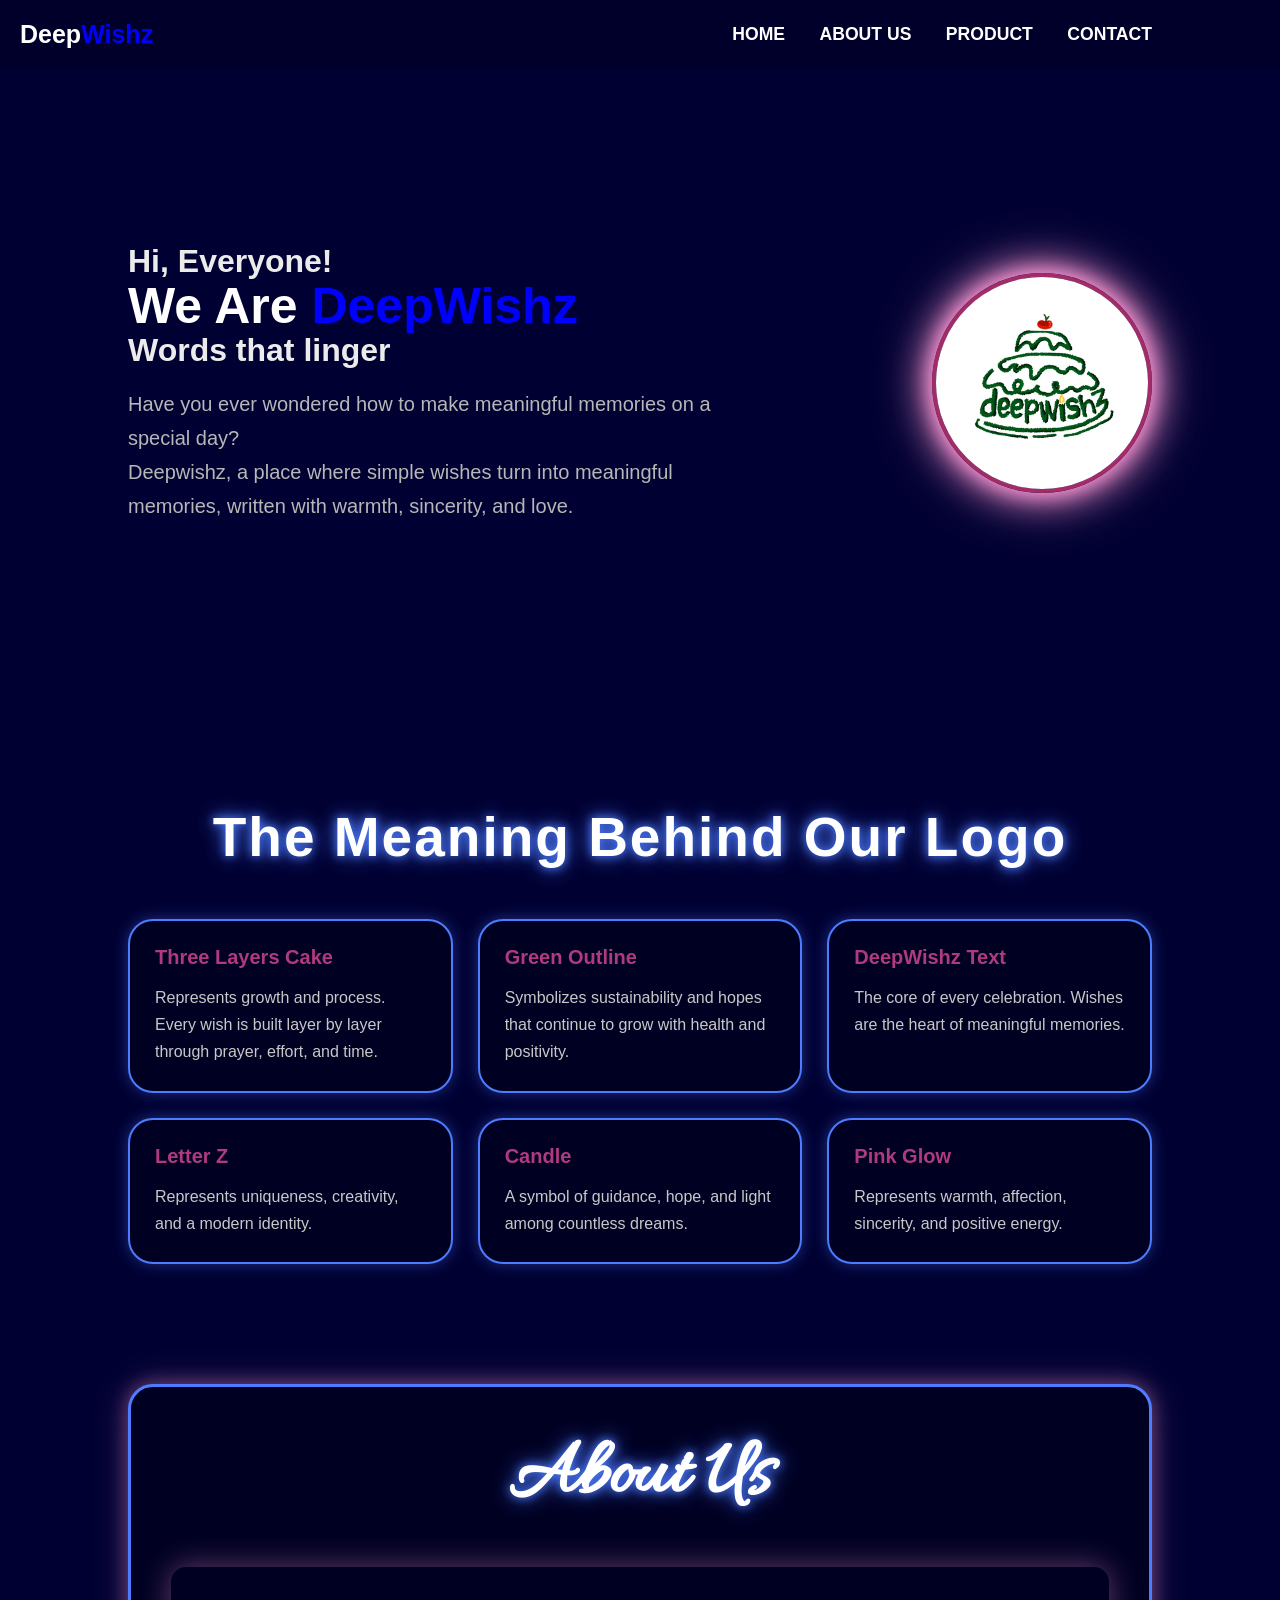
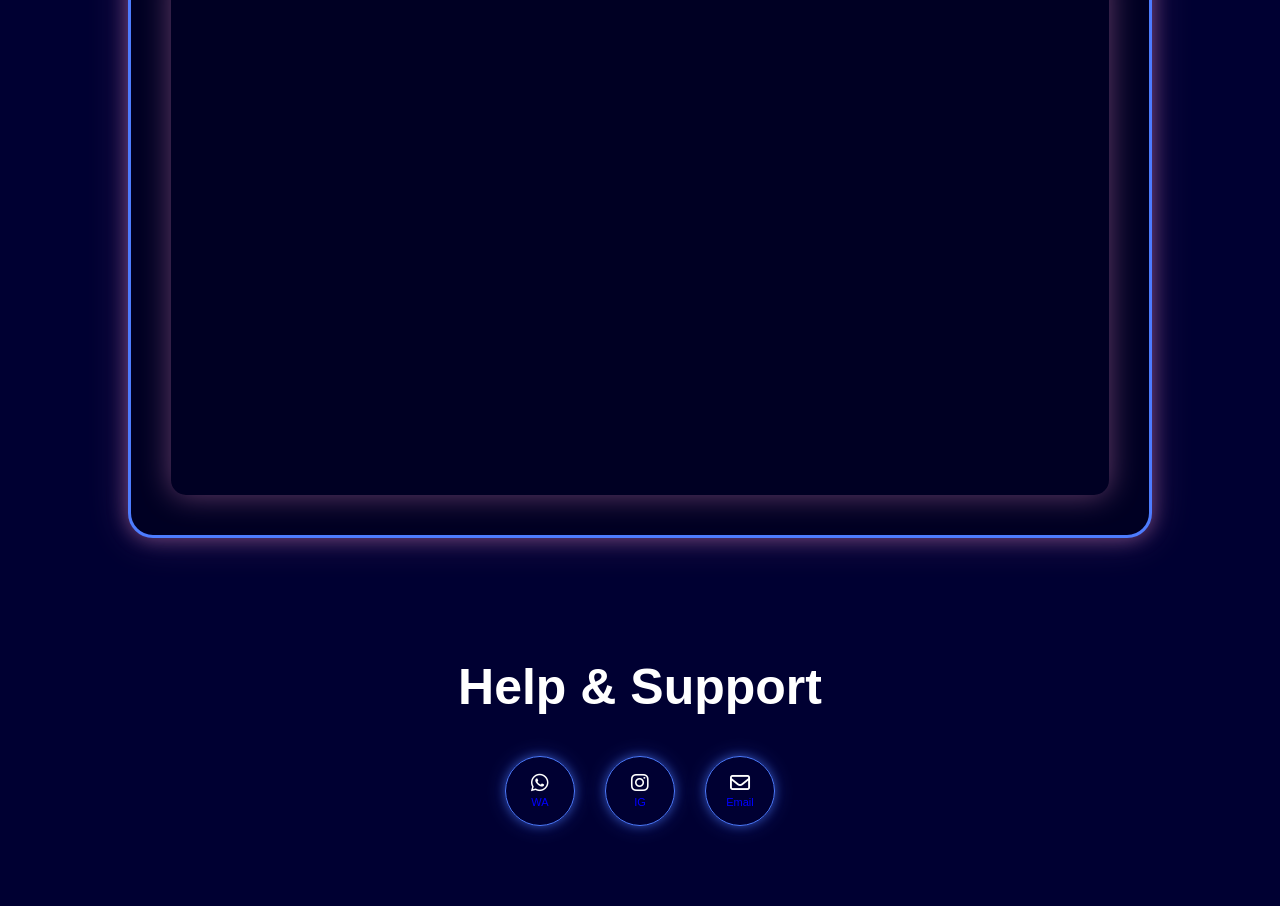
==== index.html @ 3880d862 "Update index.html" ====
<!DOCTYPE html>
<html lang="en">
<head>
    <meta charset="UTF-8">
    <meta name="viewport" content="width=device-width, initial-scale=1.0">
    
    <link href="https://fonts.googleapis.com/css2?family=Allura&display=swap" rel="stylesheet">

    <link rel="stylesheet" href="https://cdnjs.cloudflare.com/ajax/libs/font-awesome/6.5.0/css/all.min.css">
    
    <link rel="stylesheet" type="text/css" href="style.css">
    <title>deepwishzhome</title>
</head>
<body>
    <header class="header">
        <a href="#home" class="mylogo">Deep<span>Wishz</span></a>
        <div class="menu-toggle" id="menu-toggle">
    ☰
</div>
        <nav class="navbar">
    <a href="#home">HOME</a>
    <a href="#about">ABOUT US</a>
    <a href="app.py">PRODUCT</a>
    <a href="#contact">CONTACT</a>
</nav>
    </header>
    <section id="home" class="home">
        <div class="content">
            <div class="text-content">
            
            <h3>Hi, Everyone!</h3>
            <h1>We Are <span>DeepWishz</span></h1>
            <h3>Words that linger</h3><br>
            <p>Have you ever wondered how to make meaningful memories on a special day?<br>
            Deepwishz, a place where simple wishes turn into meaningful memories, written with warmth, sincerity, and love.</p>
        </div>
        <img src="logo.png" alt="DeepWishz Logo" class="profile-img">
        </div>
    </section>

    <section class="philosophy">

    <h2>The Meaning Behind Our Logo</h2>

    <div class="philosophy-grid">

        <div class="card">
            <h3>Three Layers Cake</h3>
            <p>Represents growth and process. Every wish is built layer by layer through prayer, effort, and time.</p>
        </div>

        <div class="card">
            <h3>Green Outline</h3>
            <p>Symbolizes sustainability and hopes that continue to grow with health and positivity.</p>
        </div>

        <div class="card">
            <h3>DeepWishz Text</h3>
            <p>The core of every celebration. Wishes are the heart of meaningful memories.</p>
        </div>

        <div class="card">
            <h3>Letter Z</h3>
            <p>Represents uniqueness, creativity, and a modern identity.</p>
        </div>

        <div class="card">
            <h3>Candle</h3>
            <p>A symbol of guidance, hope, and light among countless dreams.</p>
        </div>

        <div class="card">
            <h3>Pink Glow</h3>
            <p>Represents warmth, affection, sincerity, and positive energy.</p>
        </div>

    </div>

</section>
    
    <section id="about" class="about">

    <div class="about-box">

        <h1>About Us</h1>

        <div class="canva-container">
            <iframe
                loading="lazy"
                src="https://www.canva.com/design/DAHLImOEqpw/Sf_So7aJ3PQpfH4viDD_Cw/view?embed"
                allowfullscreen>
            </iframe>
        </div>

    </div>

</section>

    <section id="contact" class="contact">

    <h2>Help & Support</h2>

    <div class="contact-wrapper">

        <div class="contact-item">
            <button class="contact-btn" onclick="toggleMenu('waMenu')">
                <i class="fa-brands fa-whatsapp"></i>
                <span>WA</span>
            </button>

            <div class="contact-menu" id="waMenu">
                <a href="https://wa.me/6281385671715">Hafshah</a>
                <a href="https://wa.me/6281218322422">Nurul</a>
                <a href="https://wa.me/6287811036004">Aftiya</a>
                <a href="https://wa.me/6287899275730">Zephania</a>
            </div>
        </div>

        <div class="contact-item">
            <button class="contact-btn" onclick="toggleMenu('igMenu')">
                <i class="fa-brands fa-instagram"></i>
                <span>IG</span>
            </button>

            <div class="contact-menu" id="igMenu">
                <a href="https://www.instagram.com/hpcaaa?igsh=MWM3N2htbjhyMmc4dQ==">Hafshah</a>
                <a href="https://www.instagram.com/qmaa.nnrul?igsh=cXN6amhiMmFhaXcz">Nurul</a>
                <a href="https://www.instagram.com/aftiyapw?igsh=c2tyMHh5ZDlyNDlw">Aftiya</a>
                <a href="https://instagram.com/acc4">Zephania</a>
            </div>
        </div>

        <div class="contact-item">
            <button class="contact-btn" onclick="toggleMenu('emailMenu')">
                <i class="fa-regular fa-envelope"></i>
                <span>Email</span>
            </button>

            <div class="contact-menu" id="emailMenu">
                <a href="mailto:hafshahfadiyah915@gmail.com">Hafshah</a>
                <a href="mailto:b@gmail.com">Nurul</a>
                <a href="mailto:aftiyapangestika10@gmail.com">Aftiya</a>
                <a href="mailto:d@gmail.com">Zephania</a>
            </div>
        </div>

    </div>

</section>
    
    <script>

const menuToggle = document.getElementById("menu-toggle");
const navbar = document.querySelector(".navbar");

menuToggle.addEventListener("click", () => {
    navbar.classList.toggle("active");
});

</script>

    <script>
function toggleMenu(id) {
    const menu = document.getElementById(id);

    document.querySelectorAll('.contact-menu').forEach(m => {
        if (m.id !== id) m.classList.remove("active");
    });

    menu.classList.toggle("active");
}
</script>
</body>
</html>
---- style.css ----
* {
    margin: 0;
    padding: 0;
    box-sizing: border-box;
    font-family: Arial, Helvetica, sans-serif;
}

body {
    color: rgb(0, 0, 50);
}

.header {
    position: fixed;
    top: 0;
    left: 0;
    width: 100%;
    padding: 20px 20px;
    padding-right: 10%;
    display: flex;
    justify-content: space-between;
    align-items: center;
    z-index: 100;
    color: rgb(255, 255, 255);
    font-family: 'Gill Sans', 'Gill Sans MT', Calibri, 'Trebuchet MS', sans-serif;
    background-color: rgba(0, 0, 0, 0.150);
}

.mylogo {
    position: relative;
    font-size: 25px;
    color: rgb(255, 255, 255);
    text-decoration: none;
    font-weight: 800;
    cursor: pointer;
}

.navbar a {
    position: relative;
    font-size: 1.1em;
    color: white;
    text-decoration: none;
    font-weight: 700;
    margin-left: 30px;
}

.navbar a:hover {
    color: blue;
}

.home {
    position: relative;
    width: 100%;
    justify-content: space-between;
    min-height: 85vh;
    background-size: cover;
    background-position: center;
    display: flex;
    align-items: center;
    background-color: rgb(0, 0, 50);
    padding: 70px 10%;
}

.content{
    width: 100%;
    display: flex;
    justify-content: space-between;
    align-items: center;
    gap: 50px;
}

.content h3 {
    font-size: 32px;
    font-weight: 700;
    color: rgb(235, 235, 235);
}

.content h1 {
    font-size: 50px;
    font-weight: 700;
    margin: -3px 0;
    color: white;
}

span {
    color: blue;
}

.content p{
    font-size: 20px;
    color: rgb(183, 183, 183);
    line-height: 1.7;
}

html {
    scroll-behavior: smooth;
}

.profile-img{
    width: 220px;
    height: 220px;
    border-radius: 50%;
    object-fit: cover;
    border: 4px solid #a12c68;

    box-shadow:
    0 0 20px #ff9ad5,
    0 0 40px #ff9ad5,
    0 0 60px rgba(255, 154, 213, 0.7);
}

.text-content{
    max-width: 600px;
}

.menu-toggle{
    display: none;
    font-size: 30px;
    color: white;
    cursor: pointer;
    z-index: 1001;
}

.canva-container{
    position: relative;
    width: 100%;
    max-width: 1000px;
    margin: auto;

    padding-top: 56.25%;

    border-radius: 15px;
    overflow: hidden;

    box-shadow: 0 0 30px rgba(255,154,213,0.4);
}

.canva-container iframe{
    position: absolute;
    top: 0;
    left: 0;

    width: 100%;
    height: 100%;

    border: none;
}

.about{
    background-color: rgb(0, 0, 50);
    padding: 40px 10% 80px;
    text-align: center;
}

.about-box{
    border: 3px solid #4d7cff;
    border-radius: 25px;
    padding: 40px;
    background: rgb(0, 0, 35);
    
    box-shadow:
    0 0 20px rgba(255,154,213,0.4),
    0 0 40px rgba(255,154,213,0.2);
}

.about h1{
    font-family: 'Allura', cursive;
    font-size: 80px;
    color: white;
    margin-bottom: 40px;

    text-shadow:
    0 0 10px #4d7cff,
    0 0 20px #4d7cff;
}

.philosophy{
    background-color: rgb(0, 0, 50);
    padding: 40px 10% 80px;
}

.philosophy h2{
    text-align: center;
    color: white;
    font-size: 55px;
    margin-bottom: 50px;
    letter-spacing: 2px;

    text-shadow:
    0 0 10px #4d7cff,
    0 0 20px #4d7cff;
}

.philosophy-grid{
    display: grid;
    grid-template-columns: repeat(3, 1fr);
    gap: 25px;
}

.card{
    background: rgb(0, 0, 35);
    border: 2px solid #4d7cff;
    border-radius: 25px;
    padding: 25px;

    box-shadow:
    0 0 15px rgba(77,124,255,0.4);

    transition: 0.3s ease;
}

.card h3{
    color: #b03a7e;
    font-size: 20px;
    margin-bottom: 15px;
}

.card p{
    color: rgb(200,200,200);
    line-height: 1.7;
    font-size: 16px;
}

.card:hover{
    transform: translateY(-10px);

    box-shadow:
    0 0 20px #b03a7e,
    0 0 40px rgba(176,58,126,0.9);
}

.contact-wrapper {
  display: flex;
  justify-content: center;
  gap: 30px;
  margin-top: 30px;
}

.contact-item {
  position: relative;
  display: flex;
  flex-direction: column;
  align-items: center;
}

.contact-btn {
    width: 70px;
    height: 70px;
    border-radius: 50%;
    border: 1.5px solid #4d7cff;
    background: transparent;
    cursor: pointer;

    display: flex;
    flex-direction: column;
    justify-content: center;
    align-items: center;

    color: white;

    transition: 0.3s;

    box-shadow:
    0 0 10px rgba(77,124,255,0.5),
    0 0 20px rgba(77,124,255,0.3);
}

.contact-btn i {
  font-size: 20px;
}

.contact-btn span {
  font-size: 11px;
  margin-top: 3px;
}

.contact-menu {
  display: none;
  position: absolute;
  top: 85px;
  flex-direction: column;
  gap: 5px;
}

.contact-menu a {
  background: white;
  border: 1px solid #ddd;
  padding: 6px 10px;
  border-radius: 8px;
  font-size: 12px;
  text-decoration: none;
  color: #333;
  white-space: nowrap;
}

.contact-btn:hover {
    transform: translateY(-5px);

    box-shadow:
    0 0 15px #b03a7e,
    0 0 30px rgba(176,58,126,0.8);
}

.contact-menu.active{
    display: flex;
}

.contact {
    background-color: rgb(0, 0, 50) !important;
    padding: 40px 10% 80px;
    text-align: center;
}

.contact h2 {
    color: white;
    font-size: 50px;
    margin-bottom: 40px;

    animation: glow 2s infinite alternate;
}

@keyframes glow {
    from {
        text-shadow:
        0 0 10px #4d7cff,
        0 0 20px #4d7cff;
    }
    to {
        text-shadow:
        0 0 20px #b03a7e,
        0 0 40px #4d7cff,
        0 0 60px rgba(176,58,126,0.6);
    }
}

@media (max-width: 768px){

    .header{
        padding: 15px 7%;
    }

    .menu-toggle{
        display: block;
    }

    .navbar{
        position: absolute;
        top: 70px;
        right: 7%;
        width: 200px;
        background: rgba(0, 0, 50, 0.97);
        backdrop-filter: blur(10px);
        border-radius: 15px;
        padding: 20px;
        display: none;
        flex-direction: column;
        gap: 15px;
        text-align: center;
    }

    .navbar.active{
        display: flex;
    }

    .navbar a{
        margin-left: 0;
        font-size: 16px;
    }

    .home{
        padding: 130px 8% 60px;
        height: auto;
    }
    
    .content{
        flex-direction: column-reverse;
        text-align: center;
        gap: 40px;
    }

    .text-content{
        max-width: 100%;
    }

    .content h1{
        font-size: 55px;
        line-height: 1.1;
    }

    .content h3{
        font-size: 26px;
    }

    .content p{
        font-size: 18px;
        line-height: 1.8;
    }

    .profile-img{
        width: 190px;
        height: 190px;
    }

    .about{
    padding: 40px 5%;
    }

    .philosophy{
    background-color: rgb(0, 0, 50);

    padding: 20px 10% 80px;

    border-top: 2px solid rgba(77,124,255,0.3);
    border-bottom: 2px solid rgba(77,124,255,0.3);
}

.philosophy h2{
    text-align: center;
    color: white;
    font-size: 55px;
    margin-bottom: 50px;
    letter-spacing: 2px;

    text-shadow:
    0 0 10px #4d7cff,
    0 0 20px #4d7cff;
}

.philosophy-grid{
    display: grid;
    grid-template-columns: 1fr;
    gap: 25px;
}

.card{
    background: rgb(0, 0, 35);
    border: 2px solid #4d7cff;
    border-radius: 25px;
    padding: 25px;

    box-shadow:
    0 0 15px rgba(77,124,255,0.4);

    transition: 0.3s ease;
}

.card h3{
    color: #b03a7e;
    font-size: 20px;
    margin-bottom: 15px;
}

.card p{
    color: rgb(200,200,200);
    line-height: 1.7;
    font-size: 16px;
}

.card:hover{
    transform: translateY(-10px);

    box-shadow:
    0 0 20px #b03a7e,
    0 0 40px rgba(176,58,126,0.9);
}

    .contact-wrapper::-webkit-scrollbar {
    display: none;
}

    .contact-wrapper {
    -ms-overflow-style: none;
    scrollbar-width: none;
}
    
    .contact-wrapper {
    display: flex;
    flex-items: center;
    align-content: flex-start;
    gap: 20px;

    overflow-x: auto;
    padding: 10px 5%;
    scroll-snap-type: x mandatory;
}

    .contact-item {
    scroll-snap-align: center;
    flex: 0 0 auto;
}

    .contact-menu {
    top: 90px;
}

    .contact-btn {
    width: 65px;
    height: 65px;
}
}
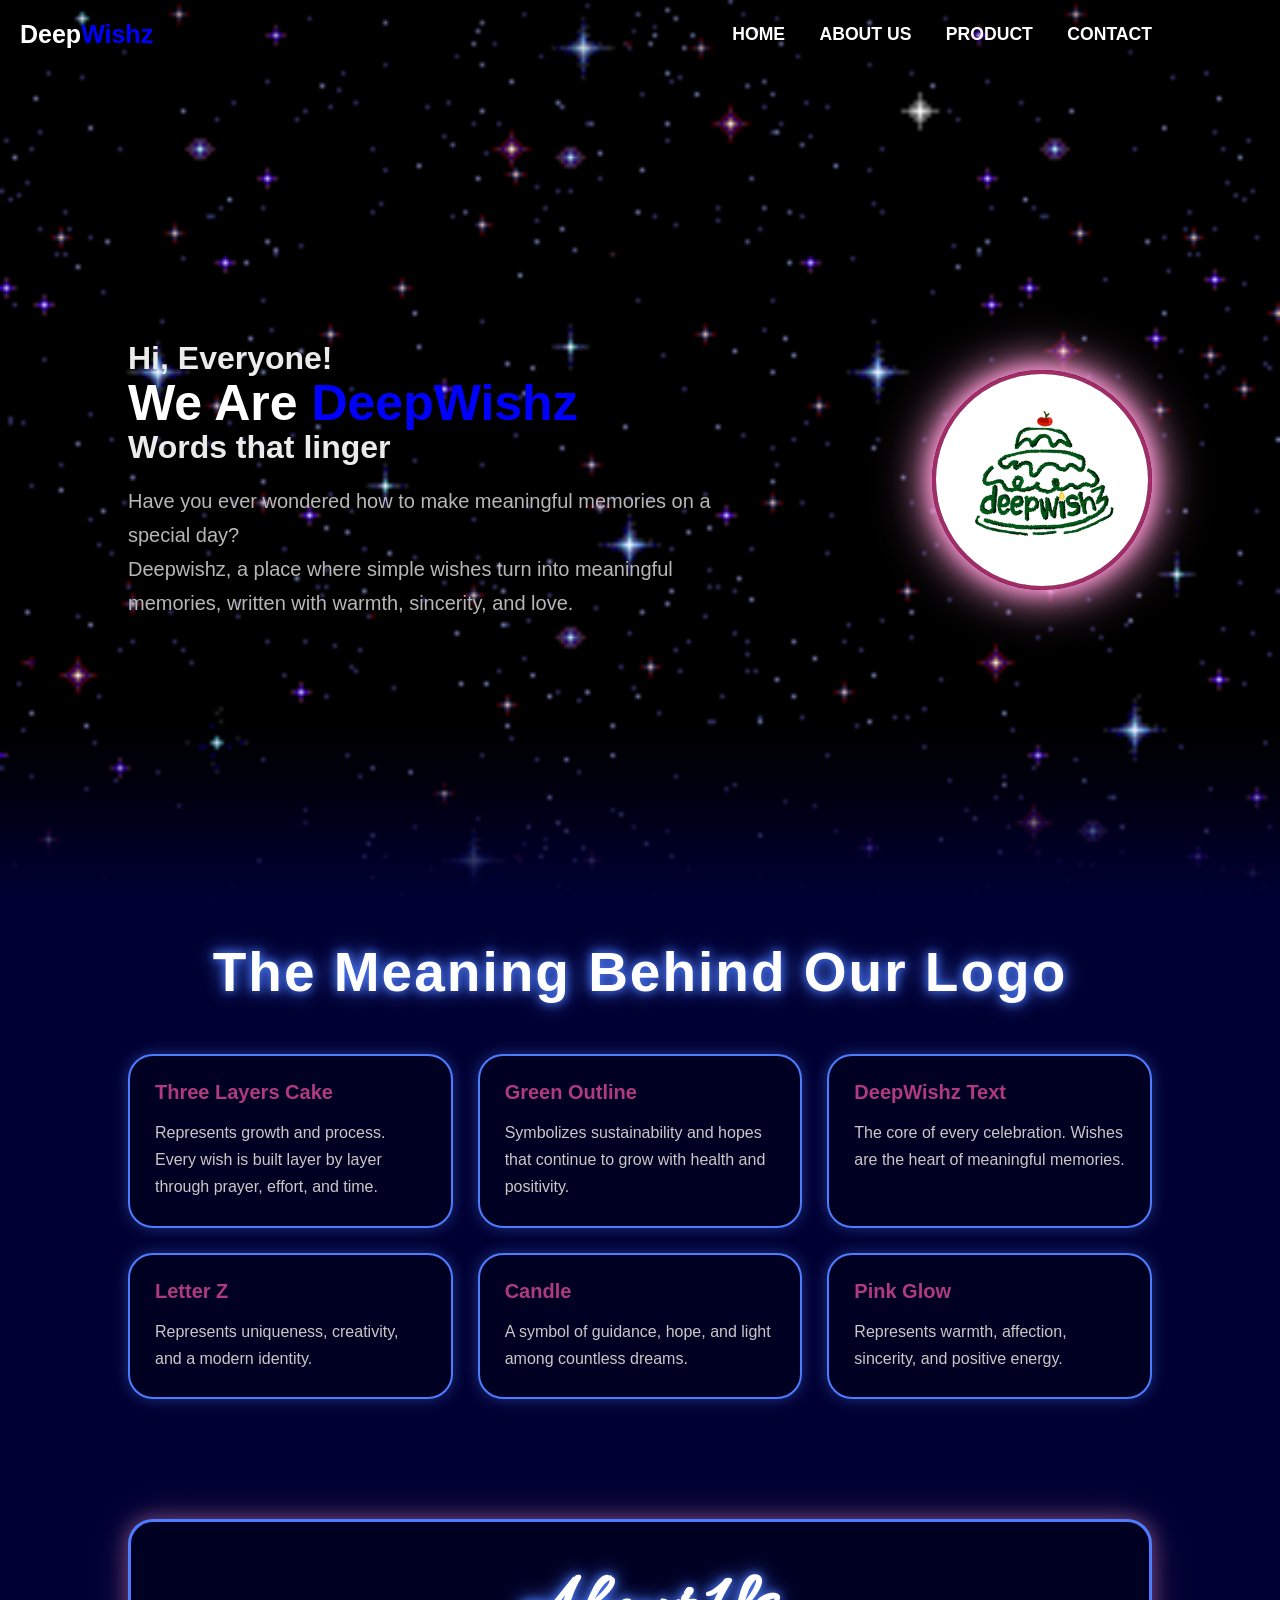
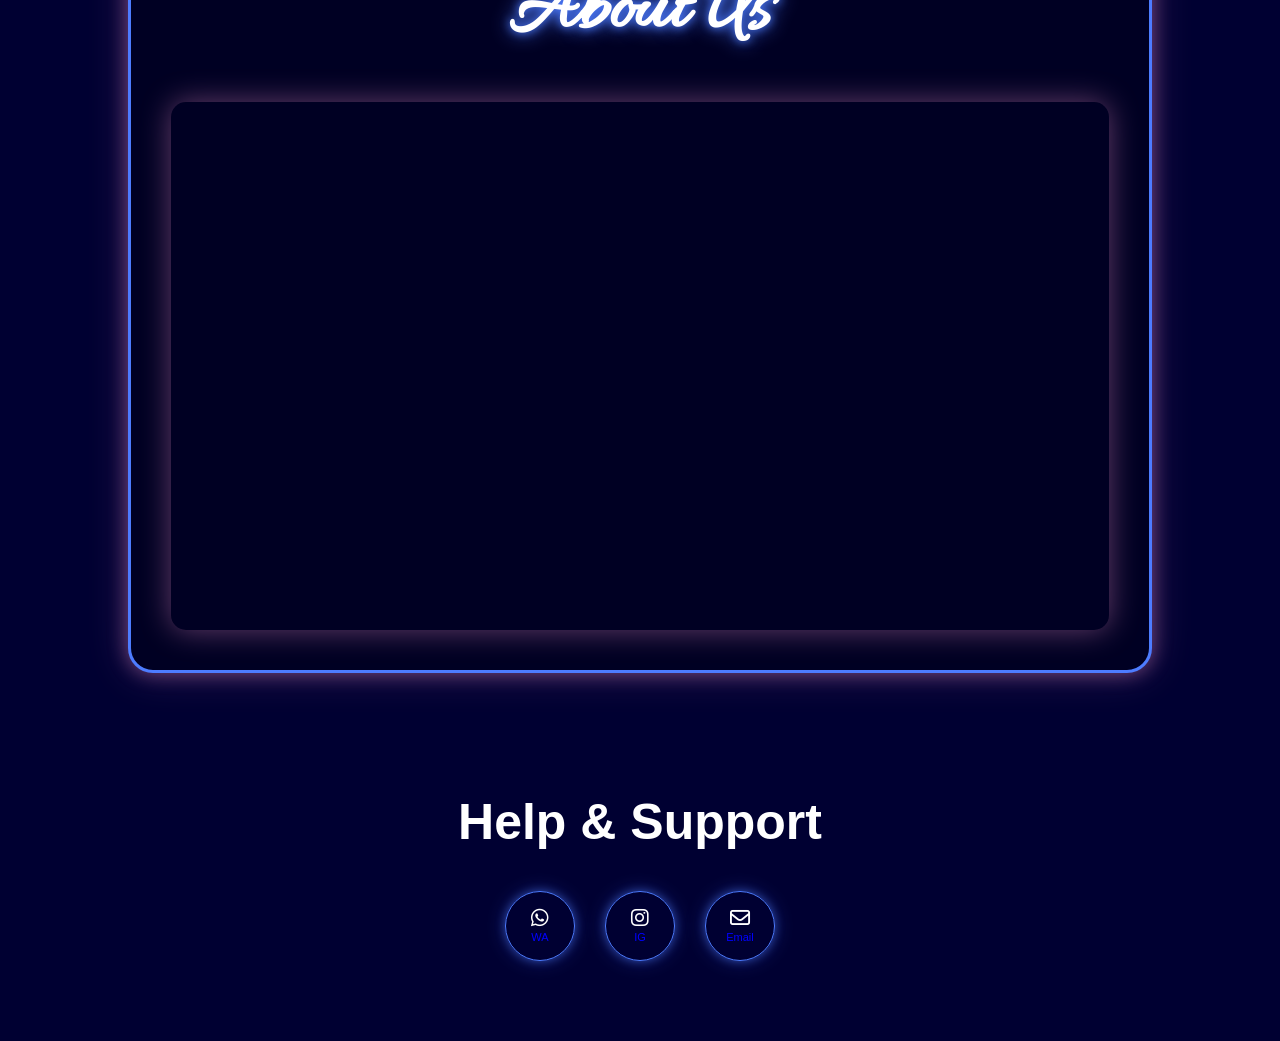
==== commit 3aaa803b: "Update index.html" ====
--- a/index.html
+++ b/index.html
@@ -7,6 +7,8 @@
     <link href="https://fonts.googleapis.com/css2?family=Allura&display=swap" rel="stylesheet">
 
     <link rel="stylesheet" href="https://cdnjs.cloudflare.com/ajax/libs/font-awesome/6.5.0/css/all.min.css">
+
+    <link href="https://fonts.googleapis.com/css2?family=Playfair+Display:wght@700&display=swap" rel="stylesheet">
     
     <link rel="stylesheet" type="text/css" href="style.css">
     <title>deepwishzhome</title>
@@ -20,7 +22,7 @@
         <nav class="navbar">
     <a href="#home">HOME</a>
     <a href="#about">ABOUT US</a>
-    <a href="app.py">PRODUCT</a>
+    <a href="#product">PRODUCT</a>
     <a href="#contact">CONTACT</a>
 </nav>
     </header>
--- a/style.css
+++ b/style.css
@@ -5,8 +5,8 @@
     font-family: Arial, Helvetica, sans-serif;
 }
 
-body {
-    color: rgb(0, 0, 50);
+.body {
+    background-color: #05051f;
 }
 
 .header {
@@ -48,16 +48,40 @@
 }
 
 .home {
+    
     position: relative;
     width: 100%;
-    justify-content: space-between;
-    min-height: 85vh;
+    min-height: 100vh;
+
+    display: flex;
+    align-items: center;
+
+    background-image: url('starry sky.gif');
     background-size: cover;
     background-position: center;
-    display: flex;
-    align-items: center;
-    background-color: rgb(0, 0, 50);
-    padding: 70px 10%;
+    background-repeat: no-repeat;
+
+    padding: 140px 10% 80px;
+}
+
+.home::after {
+    content: "";
+    position: absolute;
+    left: 0;
+    bottom: 0;
+
+    width: 100%;
+    height: 180px;
+
+    background: linear-gradient(
+        to bottom,
+        rgba(0,0,50,0) 0%,
+        rgba(0,0,50,0.3) 40%,
+        rgba(0,0,50,0.7) 70%,
+        rgb(0,0,50) 100%
+    );
+
+    pointer-events: none;
 }
 
 .content{
@@ -66,6 +90,8 @@
     justify-content: space-between;
     align-items: center;
     gap: 50px;
+    position: relative;
+    z-index: 2;
 }
 
 .content h3 {
@@ -367,7 +393,7 @@
     }
 
     .home{
-        padding: 130px 8% 60px;
+        padding: 170px 8% 80px;
         height: auto;
     }
     
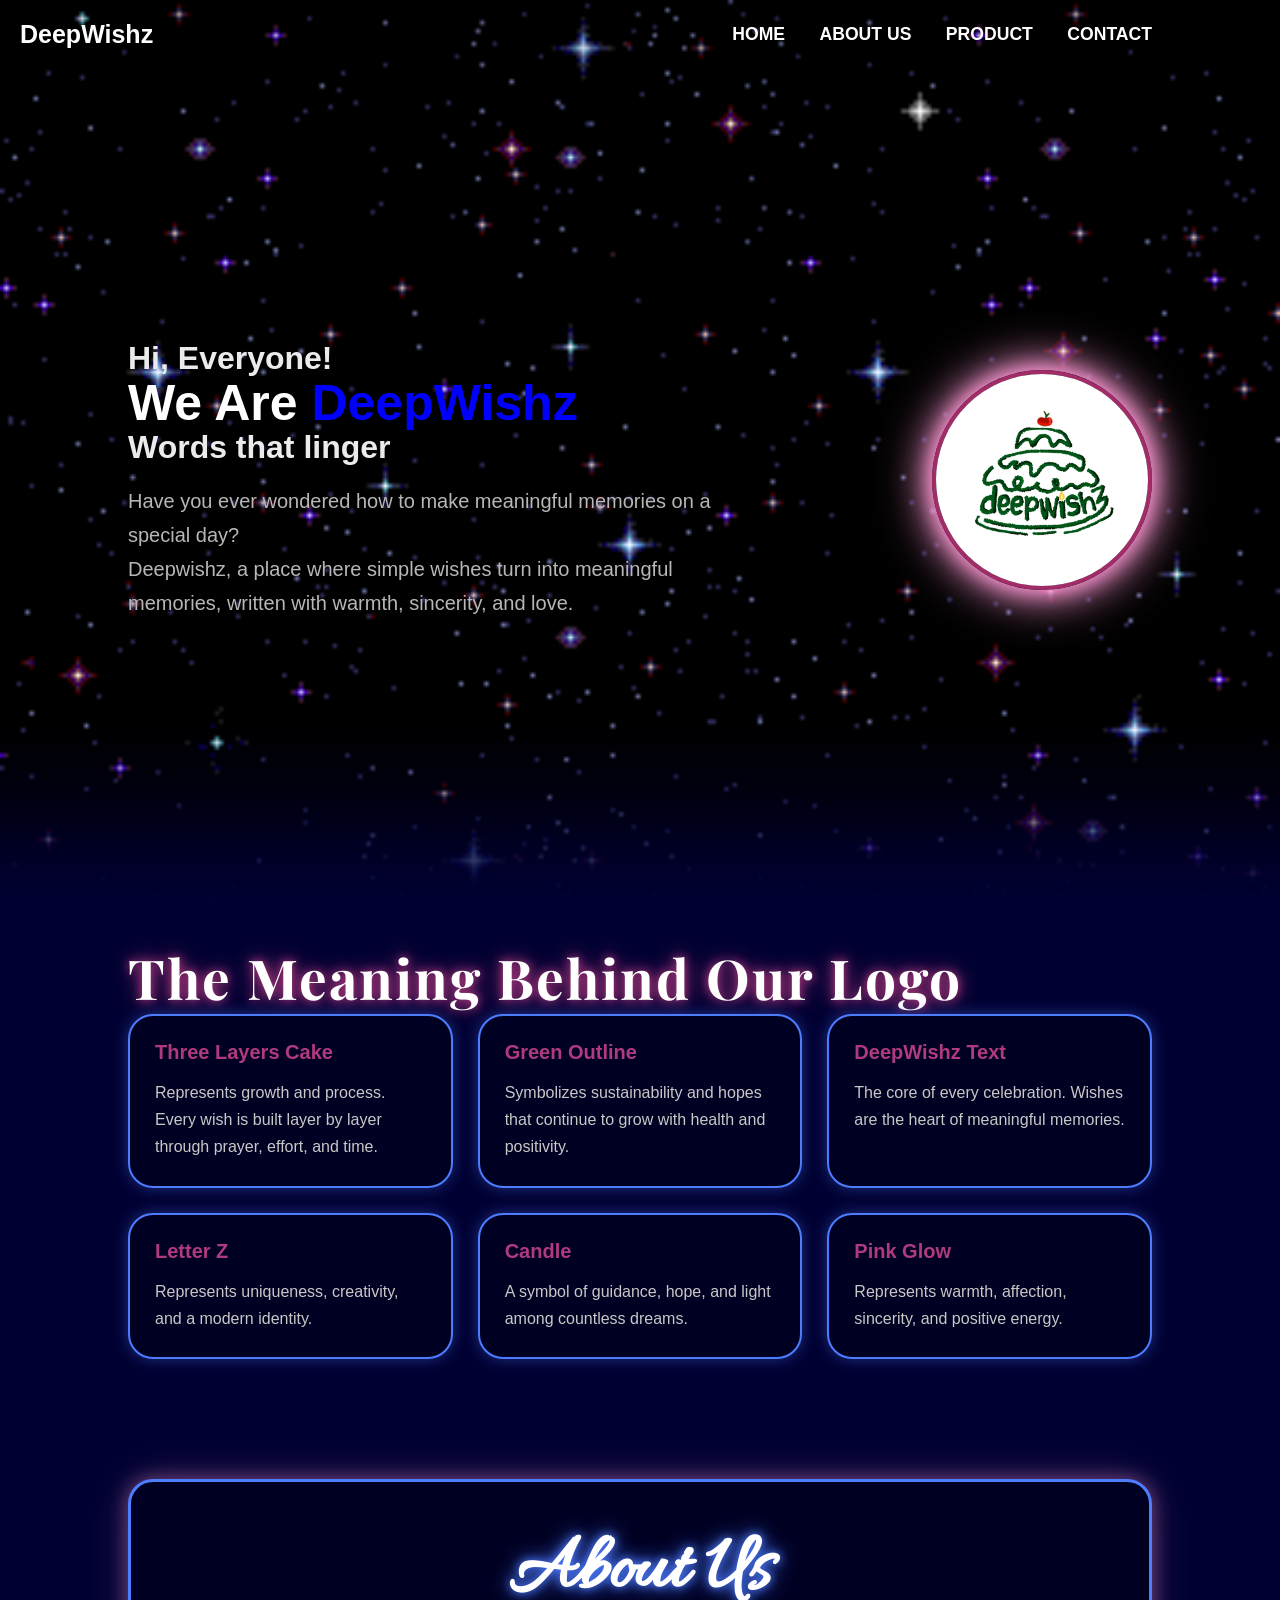
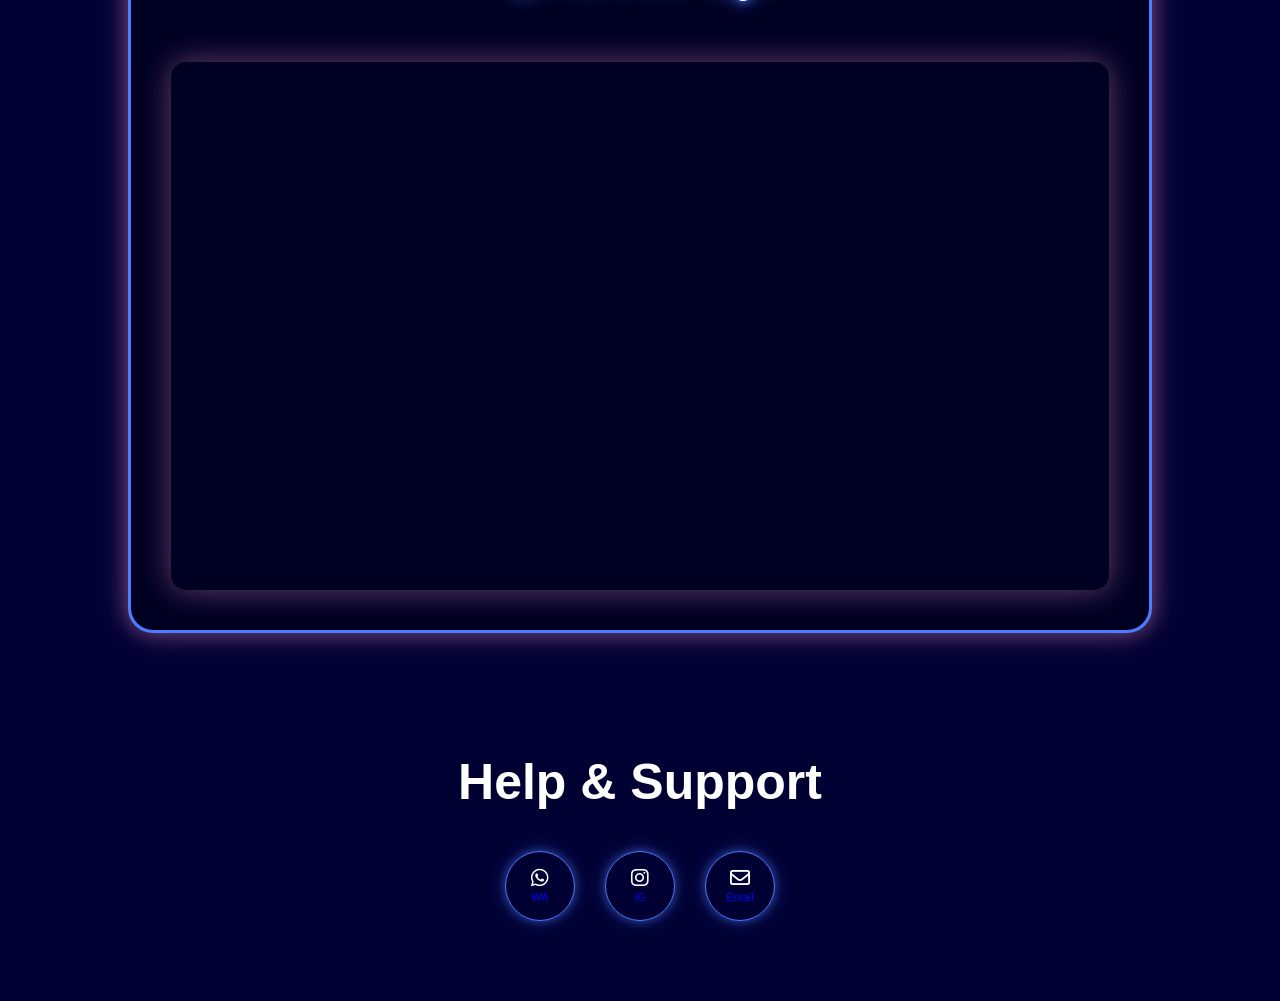
==== commit 9b27d0e7: "Update index.html" ====
--- a/index.html
+++ b/index.html
@@ -15,7 +15,7 @@
 </head>
 <body>
     <header class="header">
-        <a href="#home" class="mylogo">Deep<span>Wishz</span></a>
+        <a href="#home" class="mylogo brand-name">DeepWishz</a>
         <div class="menu-toggle" id="menu-toggle">
     ☰
 </div>
@@ -31,7 +31,7 @@
             <div class="text-content">
             
             <h3>Hi, Everyone!</h3>
-            <h1>We Are <span>DeepWishz</span></h1>
+            <h1>We Are <span class="brand-name">DeepWishz</span></h1>
             <h3>Words that linger</h3><br>
             <p>Have you ever wondered how to make meaningful memories on a special day?<br>
             Deepwishz, a place where simple wishes turn into meaningful memories, written with warmth, sincerity, and love.</p>
--- a/style.css
+++ b/style.css
@@ -205,15 +205,14 @@
 }
 
 .philosophy h2{
-    text-align: center;
-    color: white;
+    font-family: 'Playfair Display', serif;
     font-size: 55px;
-    margin-bottom: 50px;
+    color: white;
     letter-spacing: 2px;
 
     text-shadow:
-    0 0 10px #4d7cff,
-    0 0 20px #4d7cff;
+    0 0 10px #b03a7e,
+    0 0 20px #b03a7e;
 }
 
 .philosophy-grid{
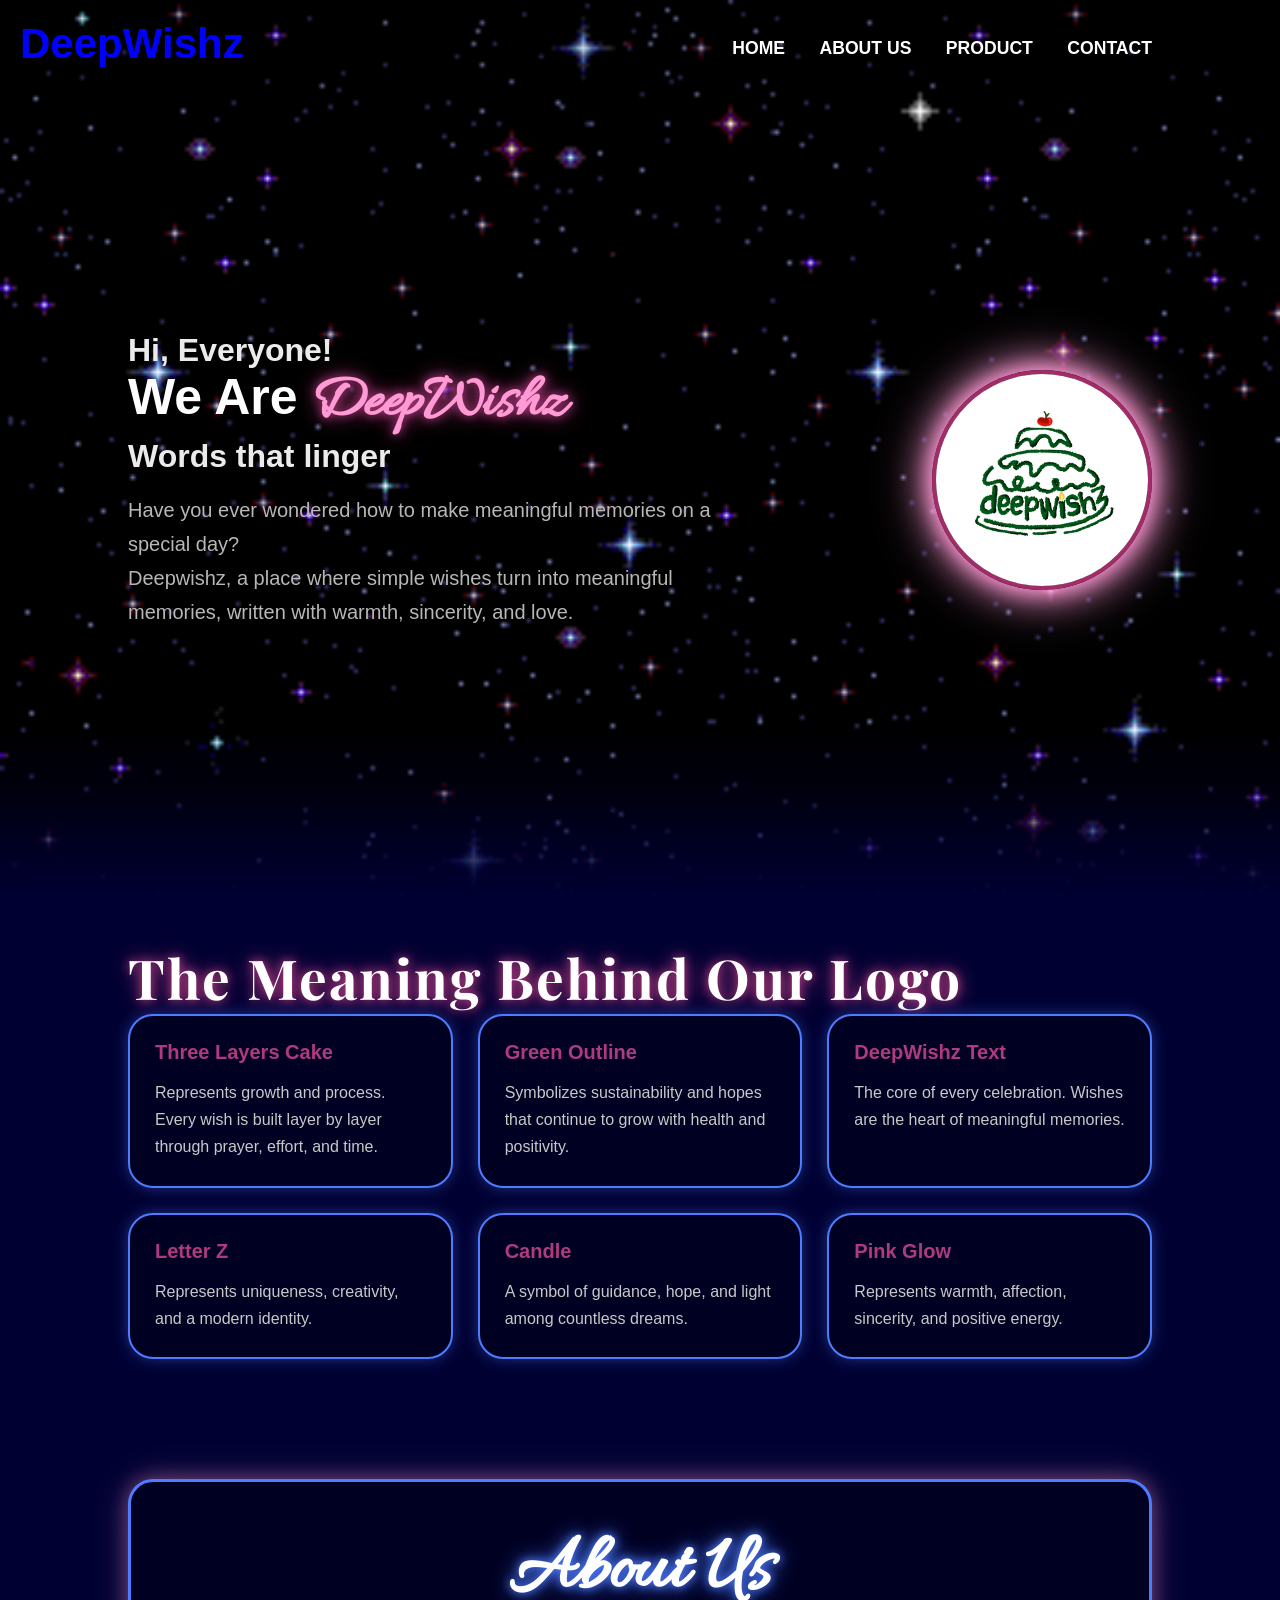
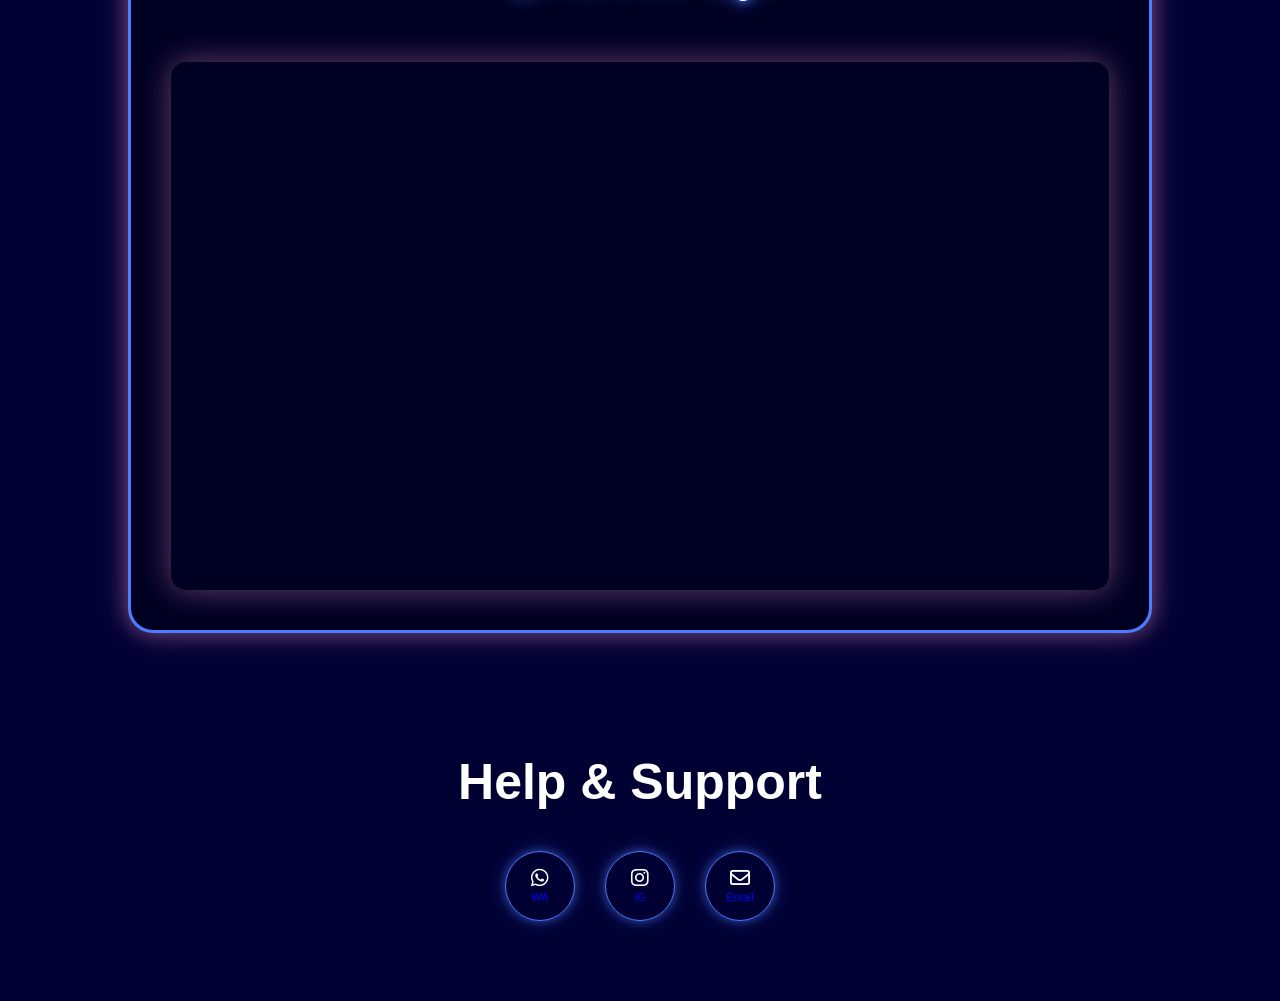
==== commit 9dc391ec: "Update index.html" ====
--- a/index.html
+++ b/index.html
@@ -15,7 +15,9 @@
 </head>
 <body>
     <header class="header">
-        <a href="#home" class="mylogo brand-name">DeepWishz</a>
+        <a href="#home" class="mylogo">
+    <span class="deep">Deep</span><span class="wishz">Wishz</span>
+</a>
         <div class="menu-toggle" id="menu-toggle">
     ☰
 </div>
@@ -31,7 +33,9 @@
             <div class="text-content">
             
             <h3>Hi, Everyone!</h3>
-            <h1>We Are <span class="brand-name">DeepWishz</span></h1>
+            <h1>
+    We Are <span class="brand-name">DeepWishz</span>
+</h1>
             <h3>Words that linger</h3><br>
             <p>Have you ever wondered how to make meaningful memories on a special day?<br>
             Deepwishz, a place where simple wishes turn into meaningful memories, written with warmth, sincerity, and love.</p>
--- a/style.css
+++ b/style.css
@@ -32,6 +32,10 @@
     text-decoration: none;
     font-weight: 800;
     cursor: pointer;
+
+    font-family: 'Allura', cursive;
+    font-size: 42px;
+    color: #ff9ad5;
 }
 
 .navbar a {
@@ -341,6 +345,16 @@
     margin-bottom: 40px;
 
     animation: glow 2s infinite alternate;
+}
+
+.brand-name{
+    font-family: 'Allura', cursive;
+    color: #ff9ad5;
+    font-size: 1.2em;
+
+    text-shadow:
+    0 0 10px #b03a7e,
+    0 0 20px #b03a7e;
 }
 
 @keyframes glow {
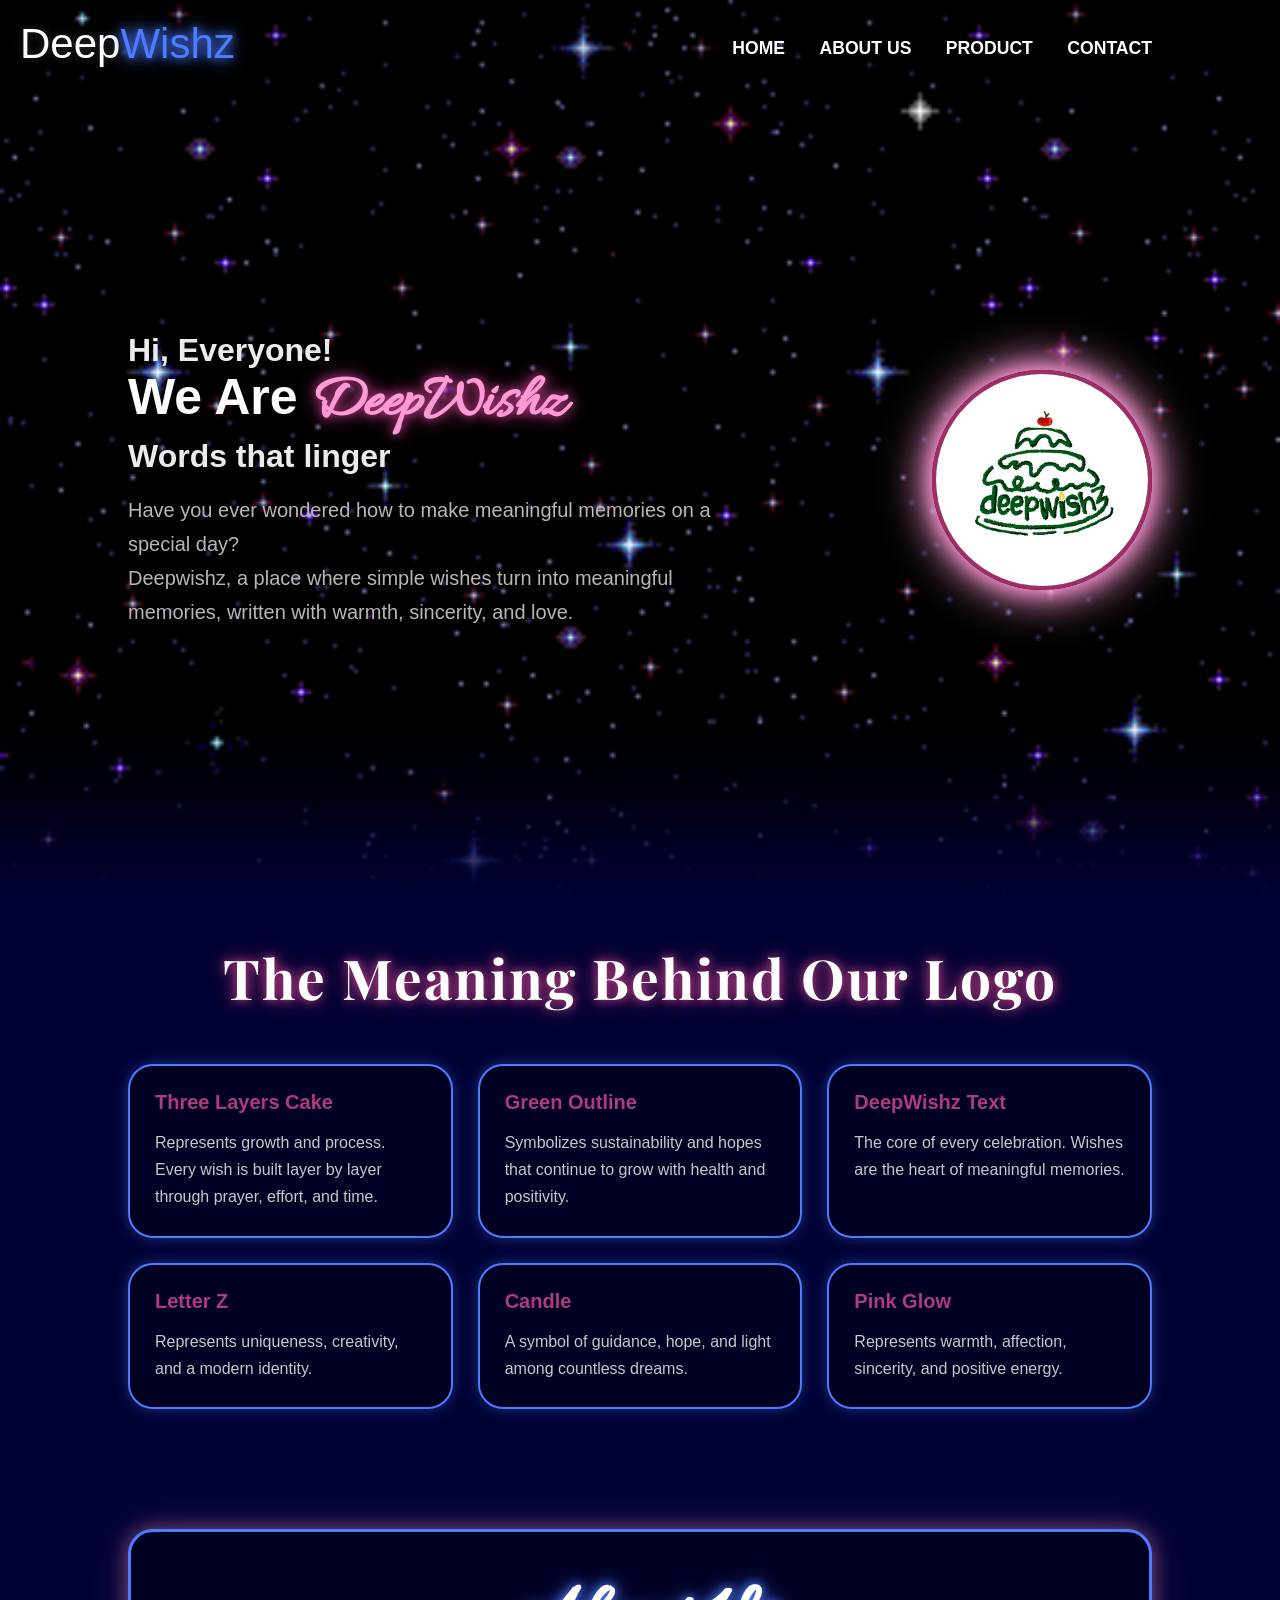
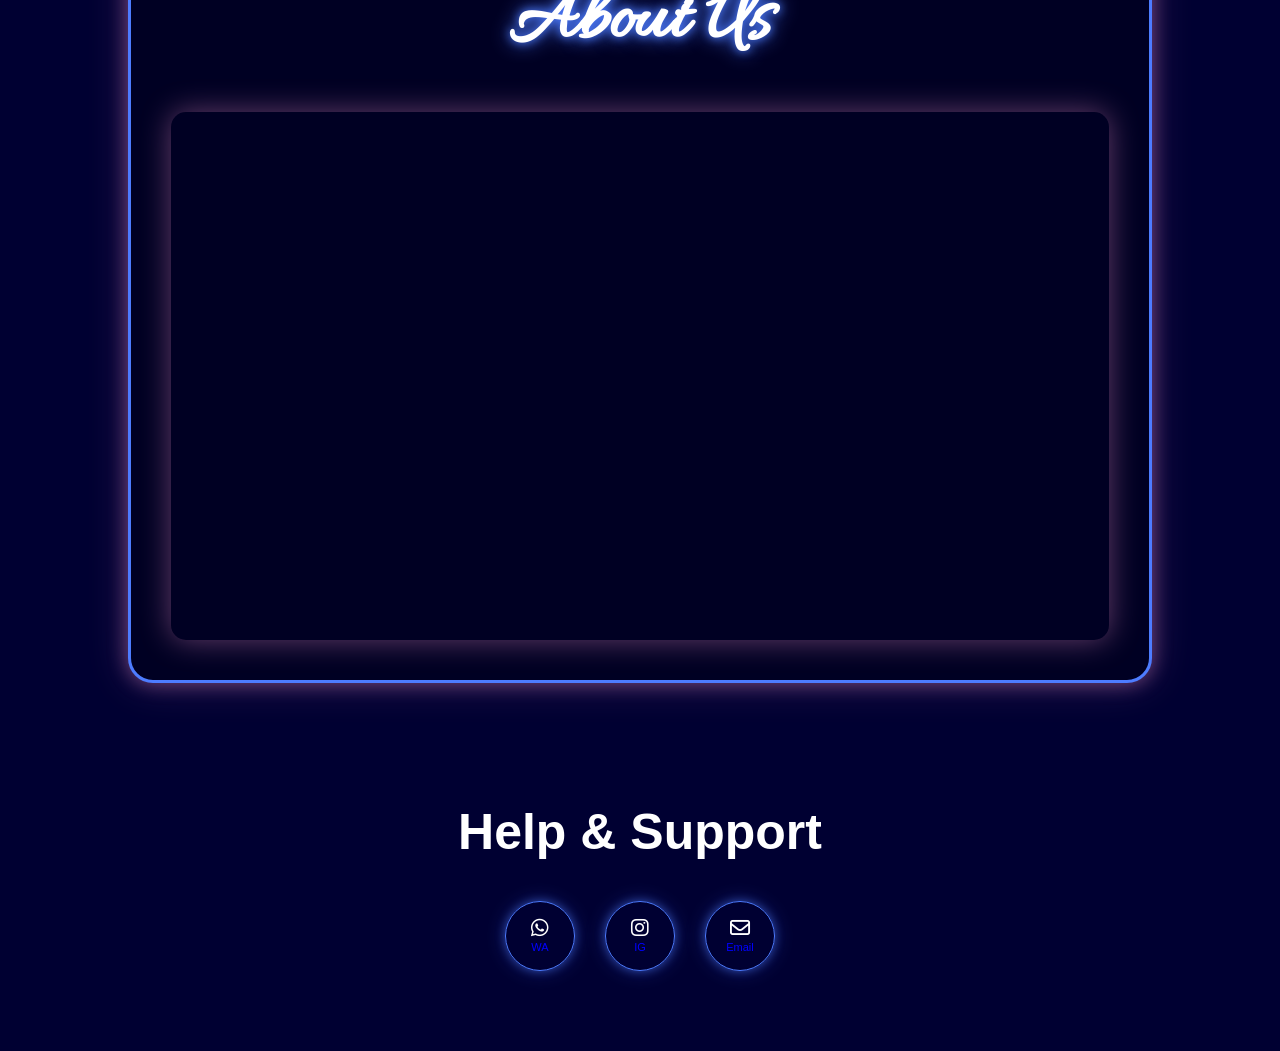
==== commit f2d673f5: "Update index.html" ====
--- a/index.html
+++ b/index.html
@@ -5,6 +5,8 @@
     <meta name="viewport" content="width=device-width, initial-scale=1.0">
     
     <link href="https://fonts.googleapis.com/css2?family=Allura&display=swap" rel="stylesheet">
+
+    <link href="https://fonts.googleapis.com/css2?family=Playfair+Display:wght@600&display=swap" rel="stylesheet">
 
     <link rel="stylesheet" href="https://cdnjs.cloudflare.com/ajax/libs/font-awesome/6.5.0/css/all.min.css">
 
--- a/style.css
+++ b/style.css
@@ -5,7 +5,7 @@
     font-family: Arial, Helvetica, sans-serif;
 }
 
-.body {
+body {
     background-color: #05051f;
 }
 
@@ -25,17 +25,39 @@
     background-color: rgba(0, 0, 0, 0.150);
 }
 
-.mylogo {
+.mylogo{
     position: relative;
-    font-size: 25px;
-    color: rgb(255, 255, 255);
     text-decoration: none;
-    font-weight: 800;
     cursor: pointer;
 
     font-family: 'Allura', cursive;
     font-size: 42px;
+    font-weight: normal;
+
+    text-shadow:
+    0 0 10px rgba(255,255,255,0.2);
+}
+
+.deep{
+    color: white;
+}
+
+.wishz{
+    color: #4d7cff;
+
+    text-shadow:
+    0 0 10px #4d7cff,
+    0 0 20px #4d7cff;
+}
+
+.brand-name{
+    font-family: 'Allura', cursive;
     color: #ff9ad5;
+    font-size: 1.2em;
+
+    text-shadow:
+    0 0 10px #b03a7e,
+    0 0 20px #b03a7e;
 }
 
 .navbar a {
@@ -206,10 +228,13 @@
 .philosophy{
     background-color: rgb(0, 0, 50);
     padding: 40px 10% 80px;
+    margin-top: 0px;
 }
 
 .philosophy h2{
     font-family: 'Playfair Display', serif;
+    text-align: center;
+    margin-bottom: 50px;
     font-size: 55px;
     color: white;
     letter-spacing: 2px;
@@ -345,16 +370,6 @@
     margin-bottom: 40px;
 
     animation: glow 2s infinite alternate;
-}
-
-.brand-name{
-    font-family: 'Allura', cursive;
-    color: #ff9ad5;
-    font-size: 1.2em;
-
-    text-shadow:
-    0 0 10px #b03a7e,
-    0 0 20px #b03a7e;
 }
 
 @keyframes glow {
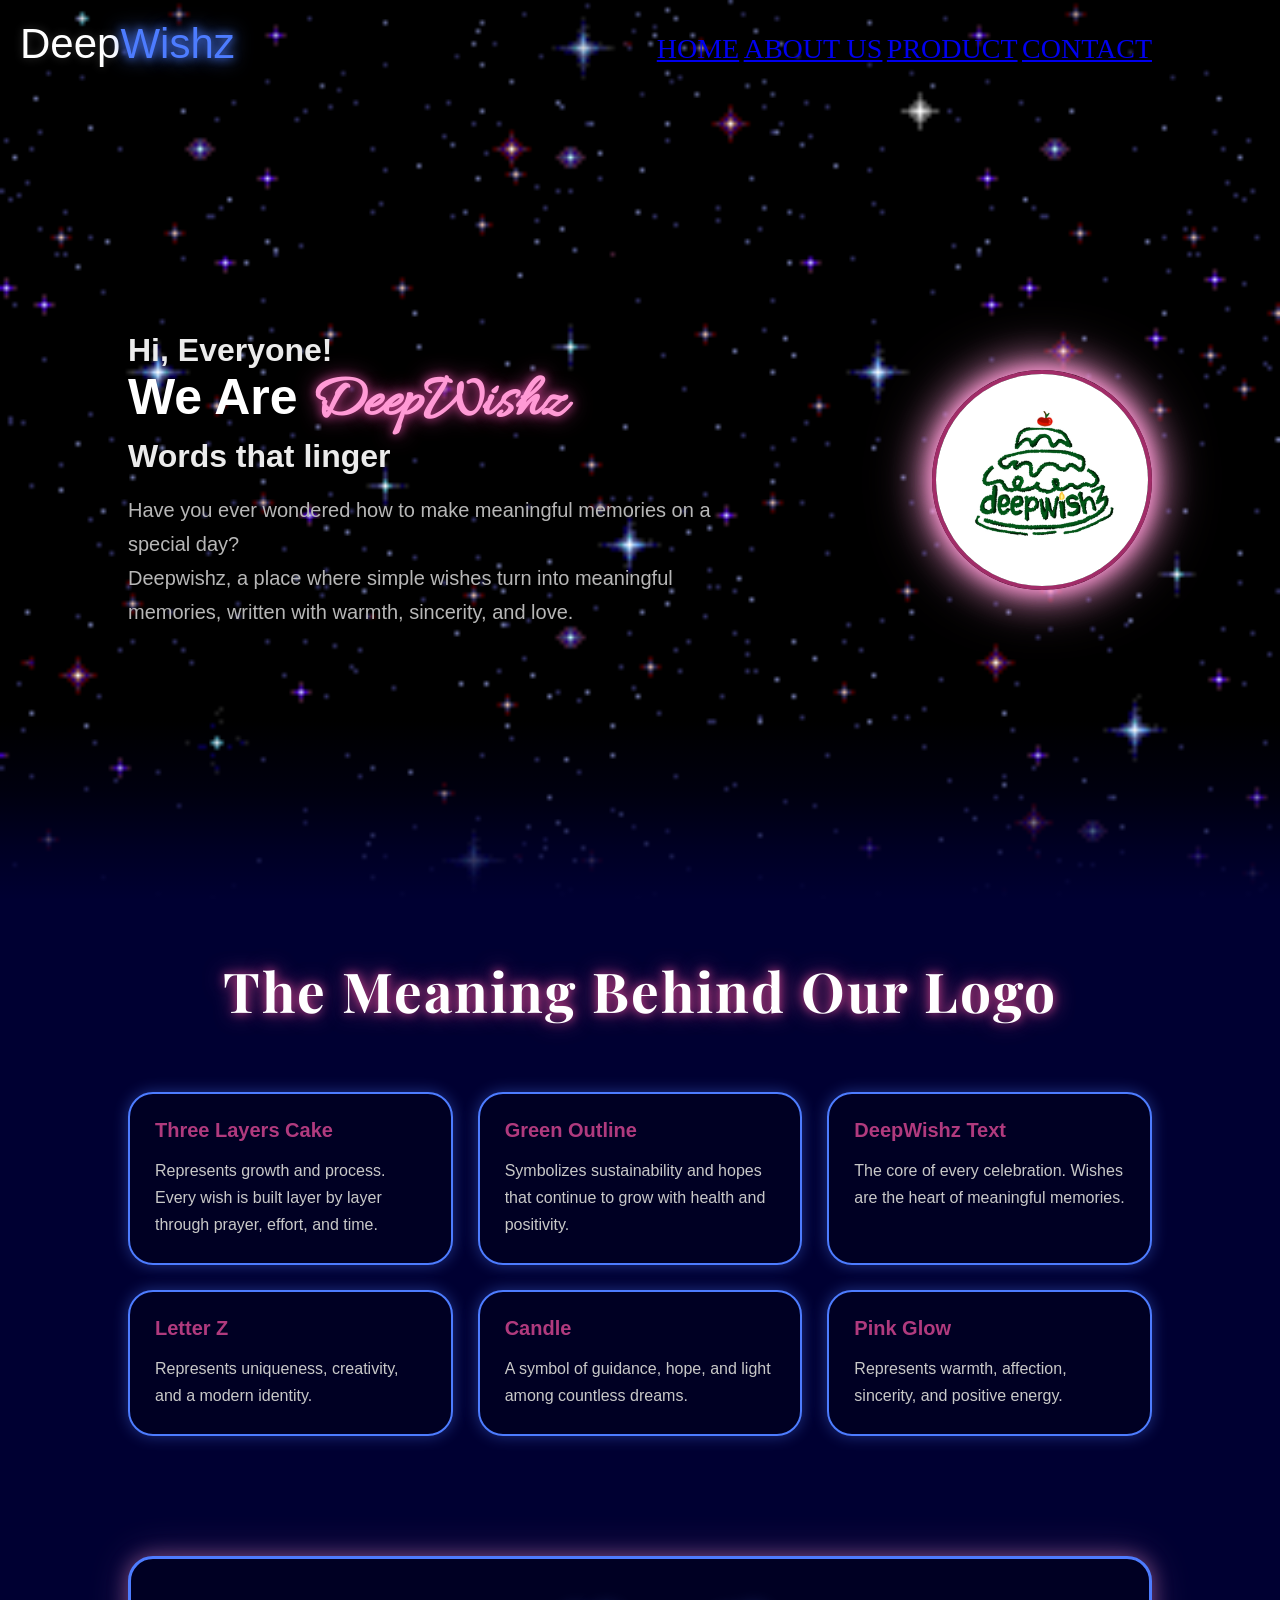
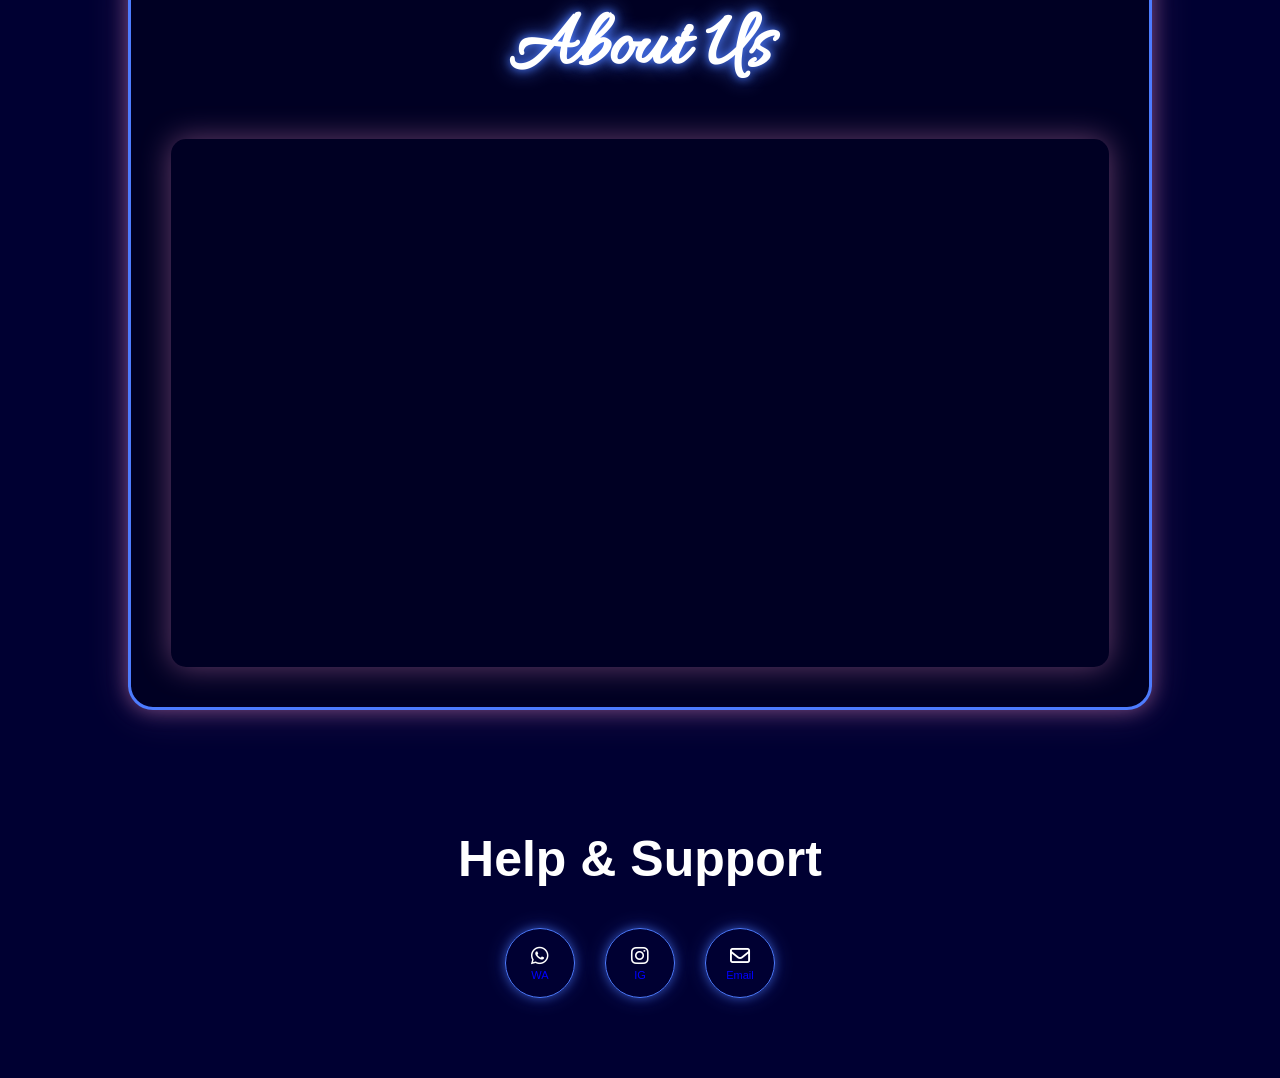
==== commit 5db7eea0: "Update font links in index.html" ====
--- a/index.html
+++ b/index.html
@@ -4,9 +4,9 @@
     <meta charset="UTF-8">
     <meta name="viewport" content="width=device-width, initial-scale=1.0">
     
-    <link href="https://fonts.googleapis.com/css2?family=Allura&display=swap" rel="stylesheet">
-
-    <link href="https://fonts.googleapis.com/css2?family=Playfair+Display:wght@600&display=swap" rel="stylesheet">
+    <link rel="preconnect" href="https://fonts.googleapis.com">
+<link rel="preconnect" href="https://fonts.gstatic.com" crossorigin>
+<link href="https://fonts.googleapis.com/css2?family=Allura&display=swap" rel="stylesheet">
 
     <link rel="stylesheet" href="https://cdnjs.cloudflare.com/ajax/libs/font-awesome/6.5.0/css/all.min.css">
 
--- a/style.css
+++ b/style.css
@@ -60,17 +60,13 @@
     0 0 20px #b03a7e;
 }
 
-.navbar a {
-    position: relative;
-    font-size: 1.1em;
-    color: white;
-    text-decoration: none;
-    font-weight: 700;
-    margin-left: 30px;
-}
-
-.navbar a:hover {
-    color: blue;
+.navbar a{
+    font-family: cursive !important;
+    font-size: 28px;
+}
+
+.navbar a:hover{
+    color: #4d7cff;
 }
 
 .home {
@@ -234,8 +230,15 @@
 .philosophy h2{
     font-family: 'Playfair Display', serif;
     text-align: center;
+
+    font-size: 55px;
+    line-height: 1.3;
+
+    padding-top: 15px;
+    padding-bottom: 15px;
+
     margin-bottom: 50px;
-    font-size: 55px;
+
     color: white;
     letter-spacing: 2px;
 
@@ -416,9 +419,12 @@
     }
 
     .navbar a{
-        margin-left: 0;
-        font-size: 16px;
-    }
+    font-family: 'Allura', cursive !important;
+    font-size: 28px;
+    font-weight: normal;
+    margin-left: 0;
+    color: white;
+}
 
     .home{
         padding: 170px 8% 80px;
@@ -468,15 +474,14 @@
 }
 
 .philosophy h2{
+    font-family: 'Playfair Display', serif;
     text-align: center;
     color: white;
-    font-size: 55px;
-    margin-bottom: 50px;
-    letter-spacing: 2px;
-
-    text-shadow:
-    0 0 10px #4d7cff,
-    0 0 20px #4d7cff;
+    font-size: 34px;
+    margin-bottom: 40px;
+    line-height: 1.3;
+    padding: 0 10px;
+    word-break: break-word;
 }
 
 .philosophy-grid{
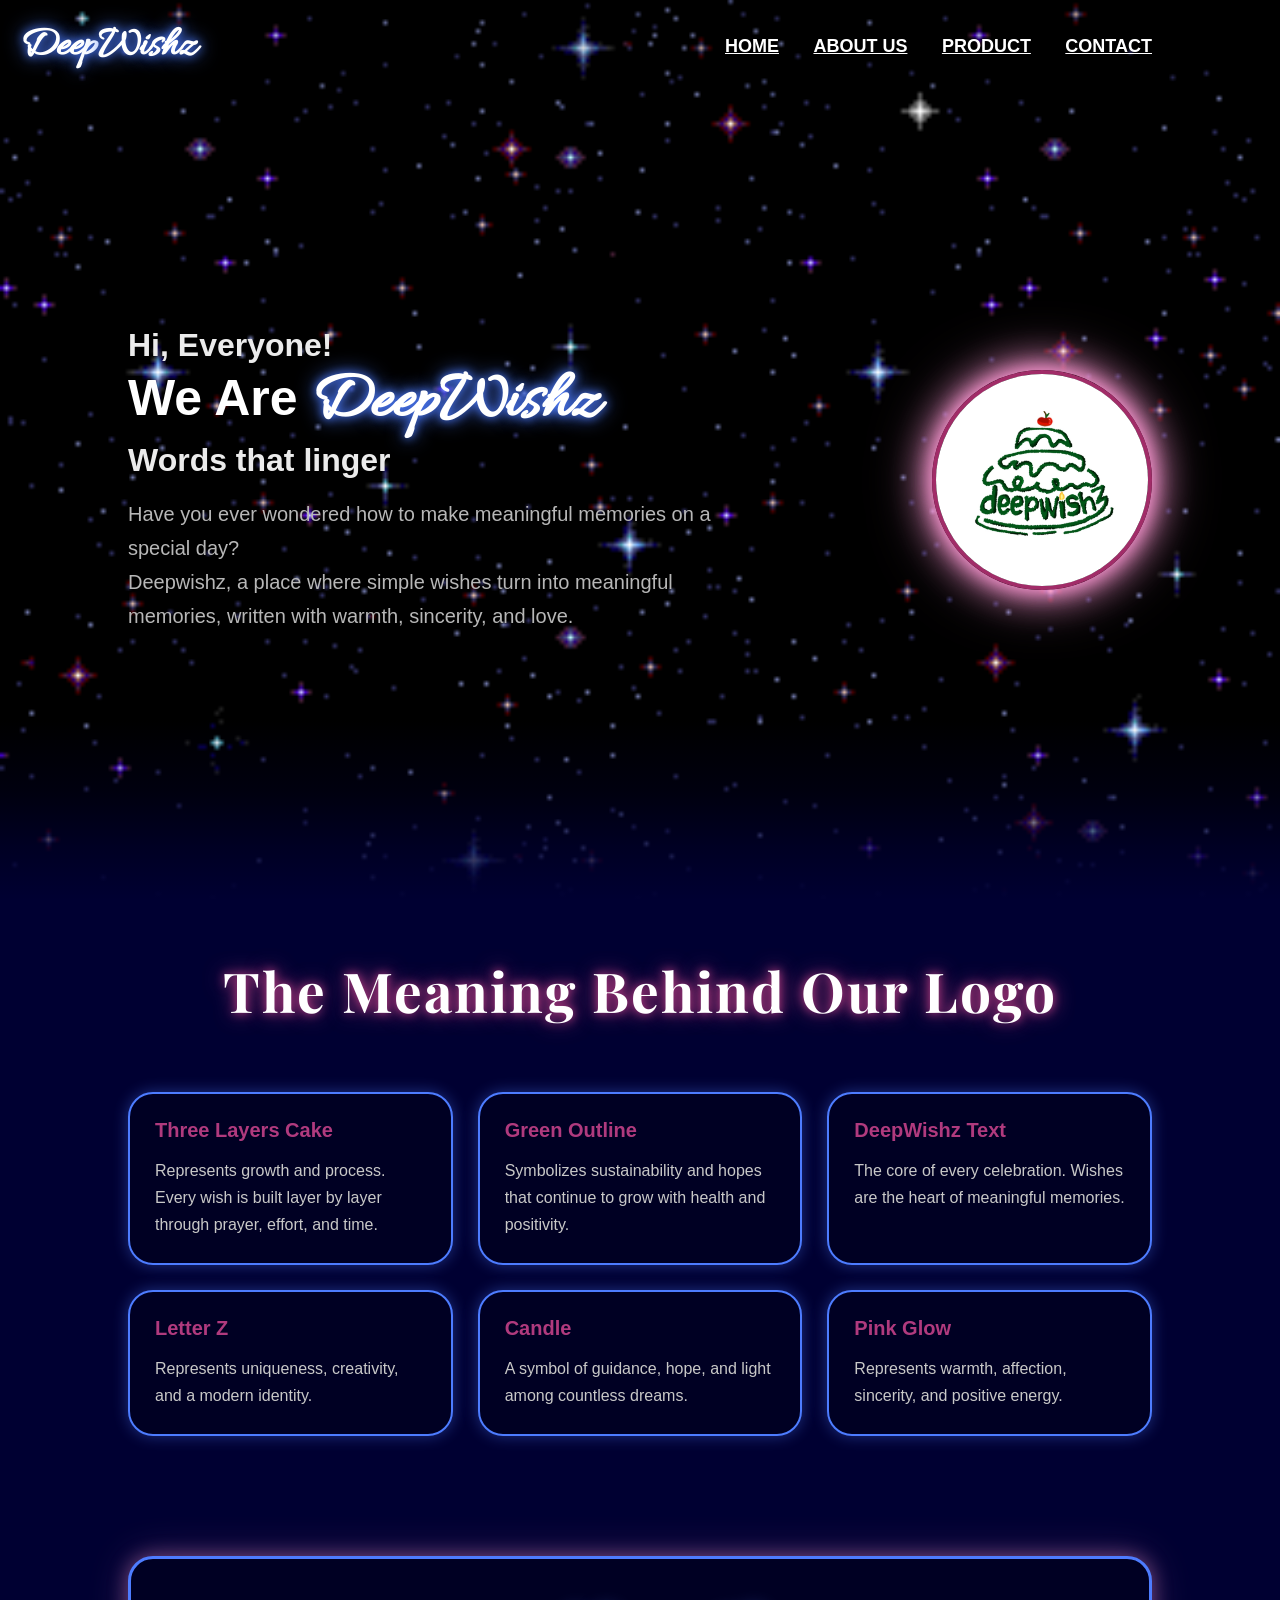
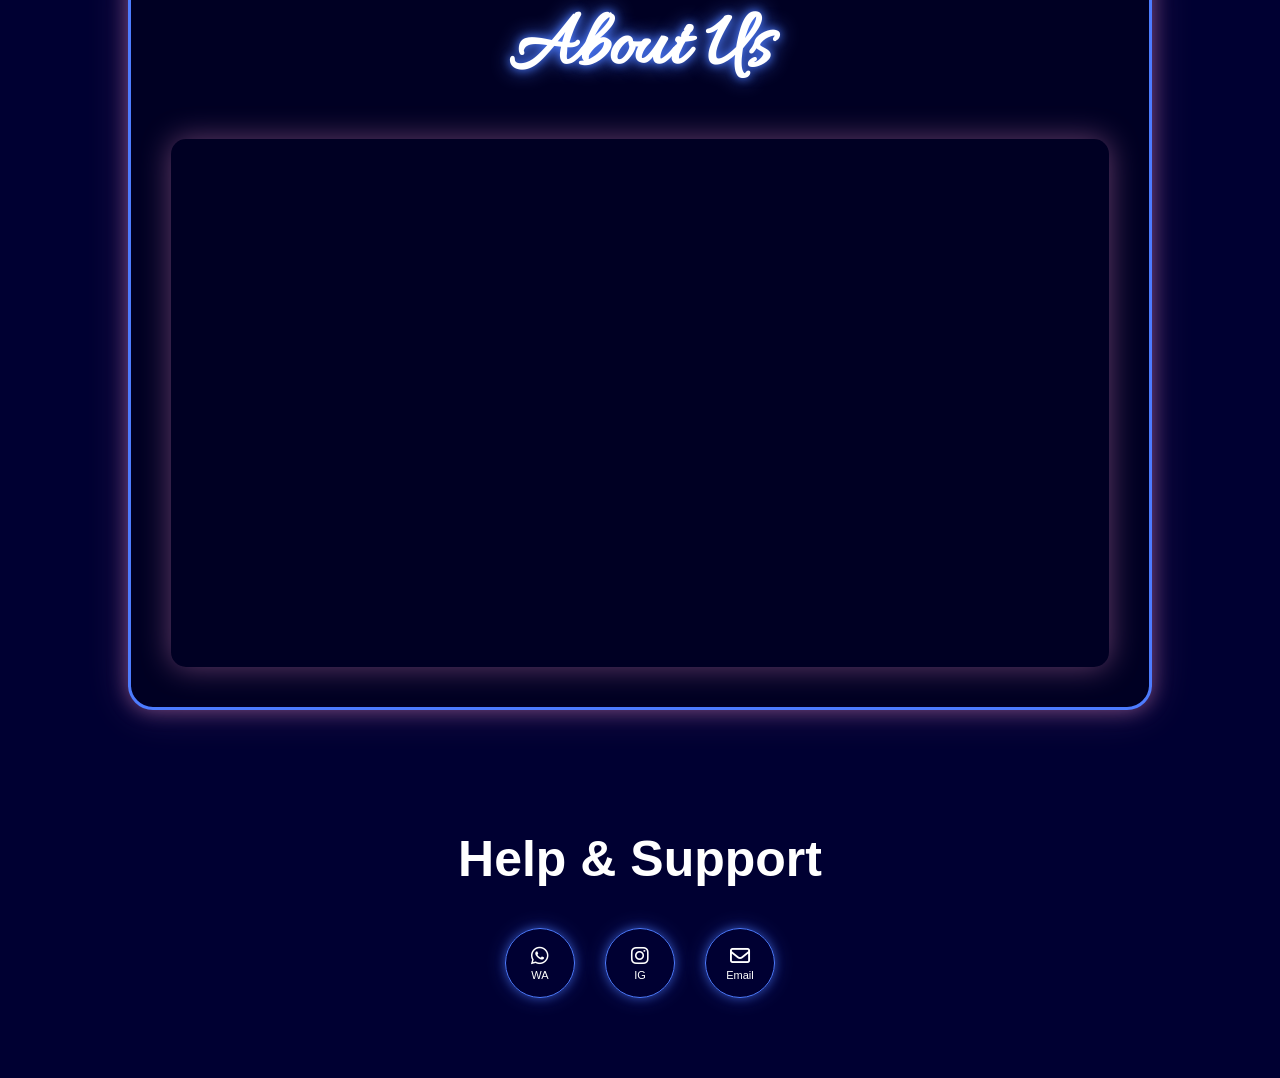
==== commit 64fc92fb: "Update index.html" ====
--- a/index.html
+++ b/index.html
@@ -26,7 +26,7 @@
         <nav class="navbar">
     <a href="#home">HOME</a>
     <a href="#about">ABOUT US</a>
-    <a href="#product">PRODUCT</a>
+    <a href="product.html">PRODUCT</a>
     <a href="#contact">CONTACT</a>
 </nav>
     </header>
--- a/style.css
+++ b/style.css
@@ -25,44 +25,59 @@
     background-color: rgba(0, 0, 0, 0.150);
 }
 
+.mylogo,
+.mylogo span{
+    font-family: 'Allura', cursive !important;
+}
+
 .mylogo{
     position: relative;
     text-decoration: none;
-    cursor: pointer;
 
     font-family: 'Allura', cursive;
     font-size: 42px;
-    font-weight: normal;
-
-    text-shadow:
-    0 0 10px rgba(255,255,255,0.2);
-}
-
-.deep{
-    color: white;
-}
-
-.wishz{
-    color: #4d7cff;
+    font-weight: 700;
+
+    color: white;
 
     text-shadow:
     0 0 10px #4d7cff,
     0 0 20px #4d7cff;
 }
 
+.mylogo:hover,
+.mylogo:visited,
+.mylogo:active{
+    text-decoration: none;
+}
+
+.deep,
+.wishz{
+    color: white;
+    font-family: 'Allura', cursive;
+    font-weight: 700;
+}
+
+span{
+    color: inherit;
+}
+
 .brand-name{
     font-family: 'Allura', cursive;
-    color: #ff9ad5;
-    font-size: 1.2em;
+    color: white;
+    font-size: 1.35em;
 
     text-shadow:
-    0 0 10px #b03a7e,
-    0 0 20px #b03a7e;
+    0 0 10px #4d7cff,
+    0 0 20px #4d7cff;
 }
 
 .navbar a{
-    font-family: cursive !important;
-    font-size: 28px;
+    font-family: Arial, Helvetica, sans-serif;
+    font-size: 18px;
+    font-weight: 700;
+    color: white;
+    margin-left: 30px;
 }
 
 .navbar a:hover{
@@ -127,10 +142,6 @@
     font-weight: 700;
     margin: -3px 0;
     color: white;
-}
-
-span {
-    color: blue;
 }
 
 .content p{
@@ -419,12 +430,12 @@
     }
 
     .navbar a{
-    font-family: 'Allura', cursive !important;
-    font-size: 28px;
-    font-weight: normal;
-    margin-left: 0;
-    color: white;
-}
+        font-family: Arial, Helvetica, sans-serif;
+        font-size: 16px;
+        font-weight: 700;
+        margin-left: 0;
+        color: white;
+    }
 
     .home{
         padding: 170px 8% 80px;
@@ -475,13 +486,21 @@
 
 .philosophy h2{
     font-family: 'Playfair Display', serif;
-    text-align: center;
-    color: white;
-    font-size: 34px;
+
+    font-size: 42px;
+    line-height: 1.4;
+
     margin-bottom: 40px;
-    line-height: 1.3;
-    padding: 0 10px;
-    word-break: break-word;
+
+    padding: 20px 15px 0;
+
+    color: white;
+
+    text-shadow:
+    0 0 10px #b03a7e,
+    0 0 20px #b03a7e;
+
+    overflow-wrap: break-word;
 }
 
 .philosophy-grid{
@@ -555,4 +574,8 @@
     width: 65px;
     height: 65px;
 }
-}
+
+    .mylogo span{
+    text-decoration: none !important;
+}
+}
